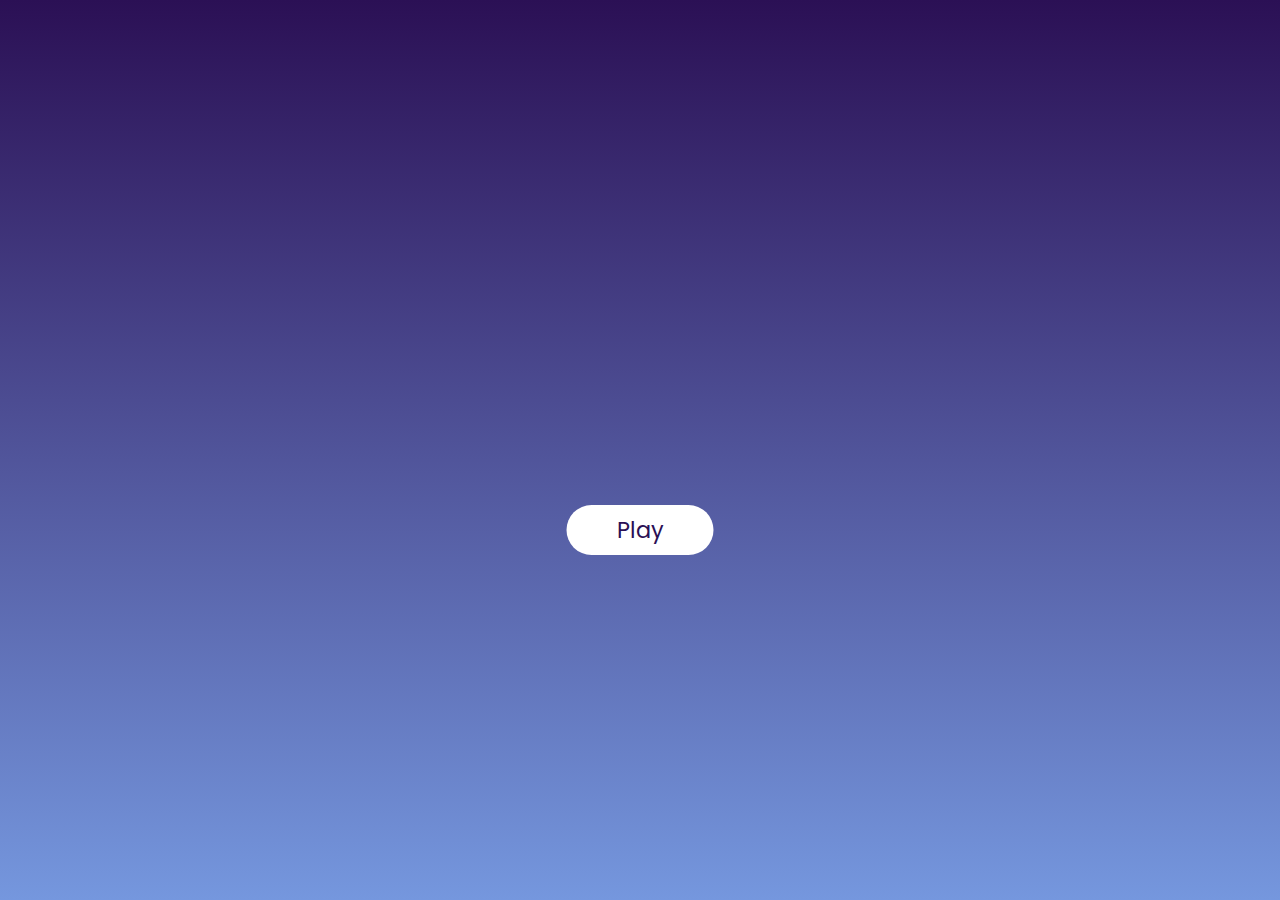
==== index.html @ 8d405da3 "Rename K-SDGs.html to index.html" ====
<!DOCTYPE html>
<html>
    <head>
        <meta charset="utf-8">
        <title>16 + 1 지속 가능한 발전</title>
        <link rel="stylesheet" href="K_SDGs_index.css">
    </head>
    <body>
        <section>
            <img src="image\stars.png" id="stars">
            <img src="image\moon.png" id="moon">
            <img src="image\mountains_behind.png" id="mountains_behind">
            <h2 id="text">지속 가능한 발전</h2>
            <a href="#" id="btn">Play</a>
            <img src="image\mountains_front.png" id="mountains_front">
        </section>

        <script src="anime.min.js"></script>
        <script>
            var animation = anime.timeline({
                autoplay: false
            });

            animation
            .add({
                targets: '#btn',
                top: '1500px',
                duration: 500,
                easing: 'easeInOutSine'
            })
            
            .add({
                targets: '#stars',
                top: '0px',
                duration: 1000,
                easing: 'easeInOutSine'
            })

            .add({
                targets: '#mountains_behind',
                bottom: '0px',
                duration: 1000,
                easing: 'easeInOutSine'
            })
            
            .add({
                targets: '#moon',
                top: '0px',
                duration: 1000,
                easing: 'easeInOutSine'
            })

            .add({
                targets: '#mountains_front',
                bottom: '0px',
                duration: 1000,
                easing: 'easeInOutSine'
            })

            .add({
                targets: '#text',
                marginRight: 0,
                duration: 1000,
                easing: 'easeInOutSine'
            })
            document.querySelector('#btn').onclick = animation.play
        </script>
    </body>
</html>
---- K_SDGs_index.css ----
@import url('https://fonts.googleapis.com/css?family=Poppins:100,200,300,400,500,600,700,800,900&display=swap');
*
{
    margin: 0;
    padding: 0;
    box-sizing: border-box;
    font-family: 'Poppins', sans-serif;
}
body
{
    display: flex;
    justify-content: center;
    align-items: center;
    min-height: 100vh;
    background: linear-gradient(#2b1055, #7597de);
}
section
{
    position: relative;
    width: 100%;
    height: 100vh;
    display: flex;
    justify-content: center;
    align-items: center;
    overflow: hidden;
}
section img
{
    position: absolute;
    top: 0;
    left: 0;
    width: 100%;
    pointer-events: none;
}
section img#moon
{
    top: -100%;
    mix-blend-mode: screen;
}
section img#stars
{
    top: -100%;
    height: 100%;
    object-fit: cover;
}
section img#mountains_behind
{
    bottom: -100%;
    top: initial;
}
section img#mountains_front
{
    size: 70%;
    bottom: -100%;
    top: initial;
    z-index: 1000;
}
#text
{
    position: absolute;
    color: #fff;
    font-size: 8vw;
    font-weight: 200;
    margin-right: -3000px;
}
#btn
{
    position: absolute;
    top: 50%;
    left: 50%;
    transform: translate(-50%, -50%);
    margin-top: 80px;
    text-decoration: none;
    display: inline-block;
    padding: 8px 50px;
    background: #fff;
    border-radius: 40px;
    font-size: 1.4em;
    color: #2b1055;
    z-index: 10000;
}
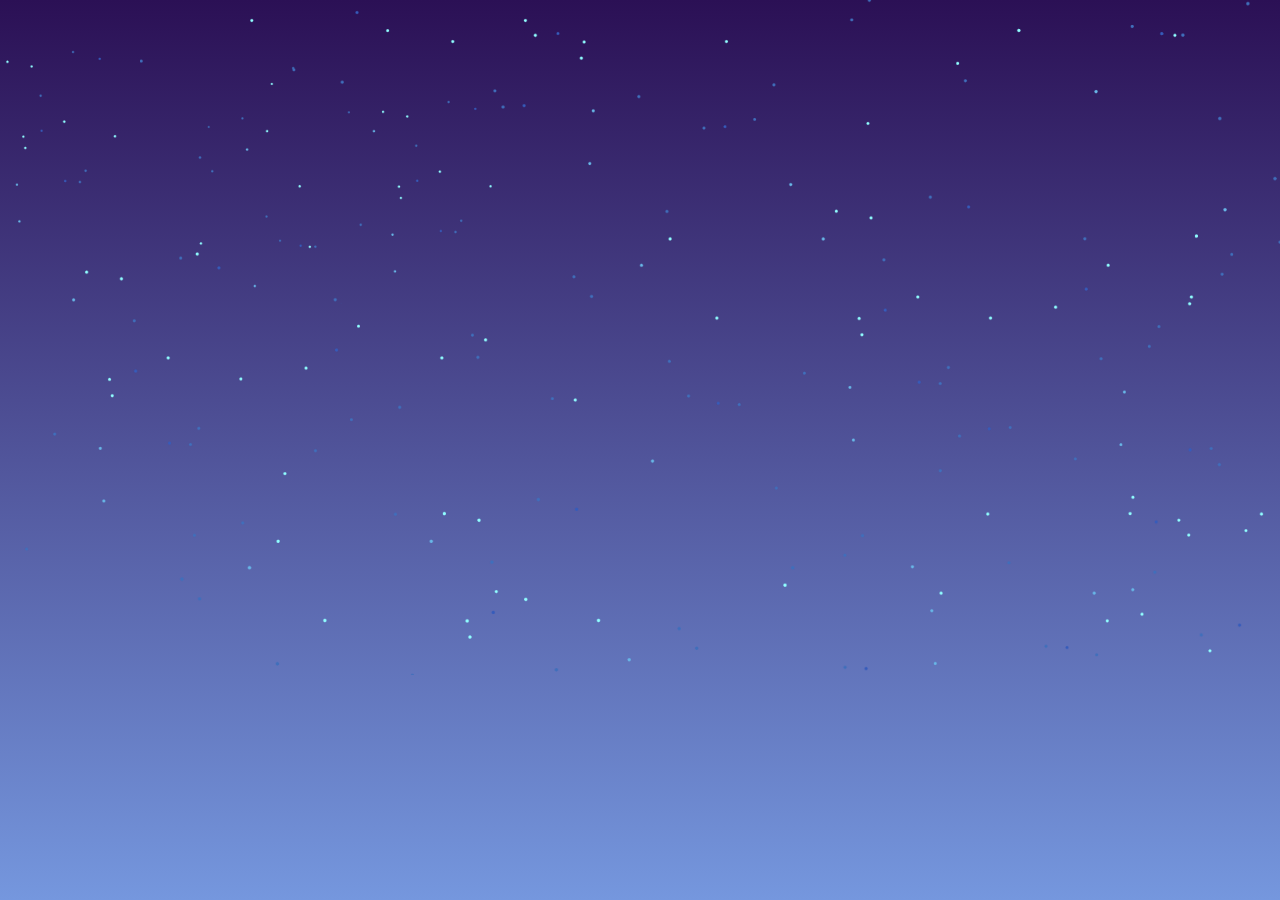
==== commit ca52e9b3: "Update index.html" ====
--- a/index.html
+++ b/index.html
@@ -11,24 +11,14 @@
             <img src="image\moon.png" id="moon">
             <img src="image\mountains_behind.png" id="mountains_behind">
             <h2 id="text">지속 가능한 발전</h2>
-            <a href="#" id="btn">Play</a>
             <img src="image\mountains_front.png" id="mountains_front">
         </section>
 
         <script src="anime.min.js"></script>
         <script>
-            var animation = anime.timeline({
-                autoplay: false
-            });
+            var animation = anime.timeline({});
 
             animation
-            .add({
-                targets: '#btn',
-                top: '1500px',
-                duration: 500,
-                easing: 'easeInOutSine'
-            })
-            
             .add({
                 targets: '#stars',
                 top: '0px',
@@ -45,7 +35,7 @@
             
             .add({
                 targets: '#moon',
-                top: '0px',
+                top: '-5vh',
                 duration: 1000,
                 easing: 'easeInOutSine'
             })
--- a/K_SDGs_index.css
+++ b/K_SDGs_index.css
@@ -50,7 +50,7 @@
 }
 section img#mountains_front
 {
-    size: 70%;
+    height: 70%;
     bottom: -100%;
     top: initial;
     z-index: 1000;
@@ -58,8 +58,9 @@
 #text
 {
     position: absolute;
+    margin-bottom: 3vh;
     color: #fff;
-    font-size: 8vw;
+    font-size: 5vw;
     font-weight: 200;
     margin-right: -3000px;
 }
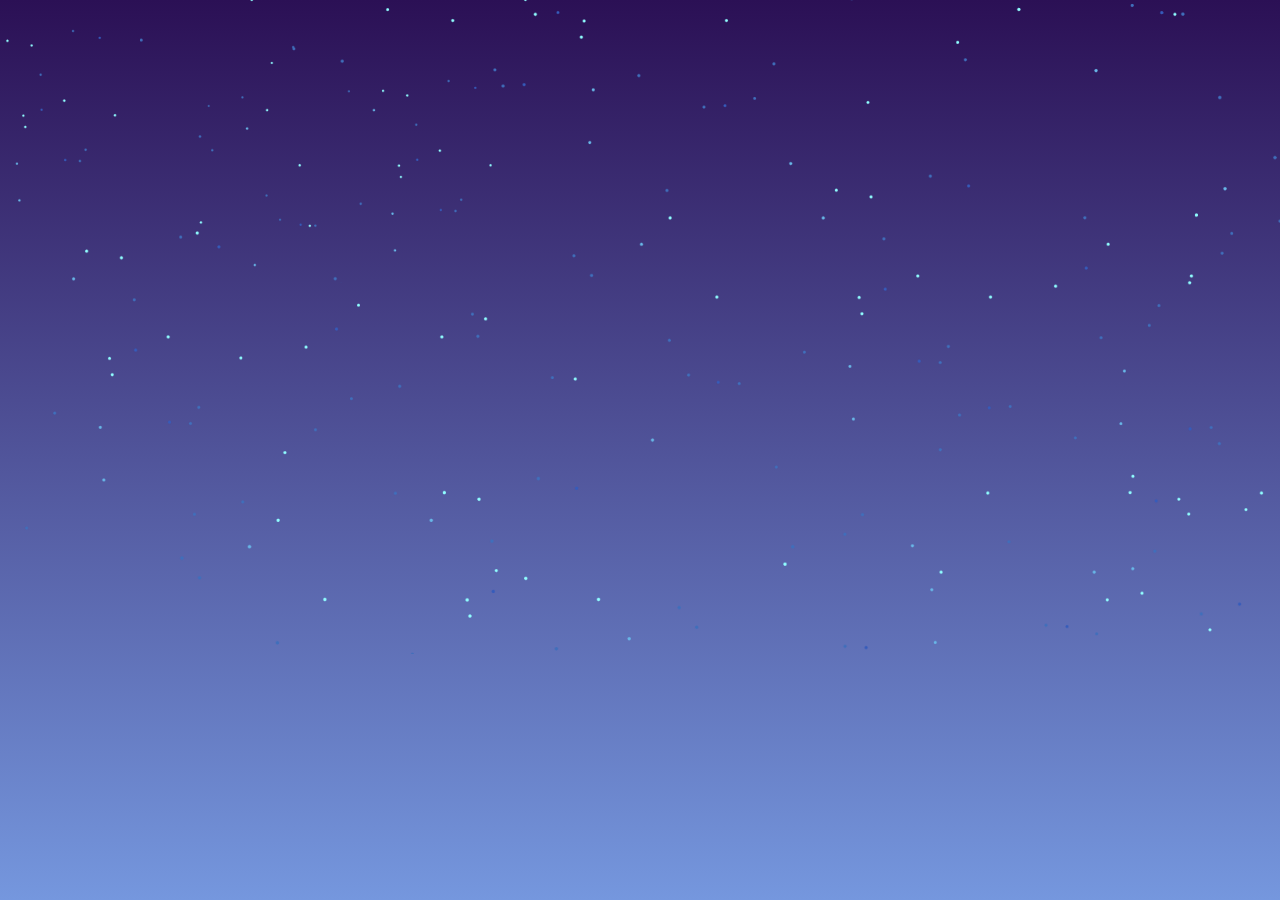
==== commit f63e7e2f: "Update index.html" ====
--- a/index.html
+++ b/index.html
@@ -53,7 +53,6 @@
                 duration: 1000,
                 easing: 'easeInOutSine'
             })
-            document.querySelector('#btn').onclick = animation.play
         </script>
     </body>
 </html>
--- a/K_SDGs_index.css
+++ b/K_SDGs_index.css
@@ -47,6 +47,7 @@
 {
     bottom: -100%;
     top: initial;
+    height: 80%;
 }
 section img#mountains_front
 {
@@ -63,20 +64,4 @@
     font-size: 5vw;
     font-weight: 200;
     margin-right: -3000px;
-}
-#btn
-{
-    position: absolute;
-    top: 50%;
-    left: 50%;
-    transform: translate(-50%, -50%);
-    margin-top: 80px;
-    text-decoration: none;
-    display: inline-block;
-    padding: 8px 50px;
-    background: #fff;
-    border-radius: 40px;
-    font-size: 1.4em;
-    color: #2b1055;
-    z-index: 10000;
 }